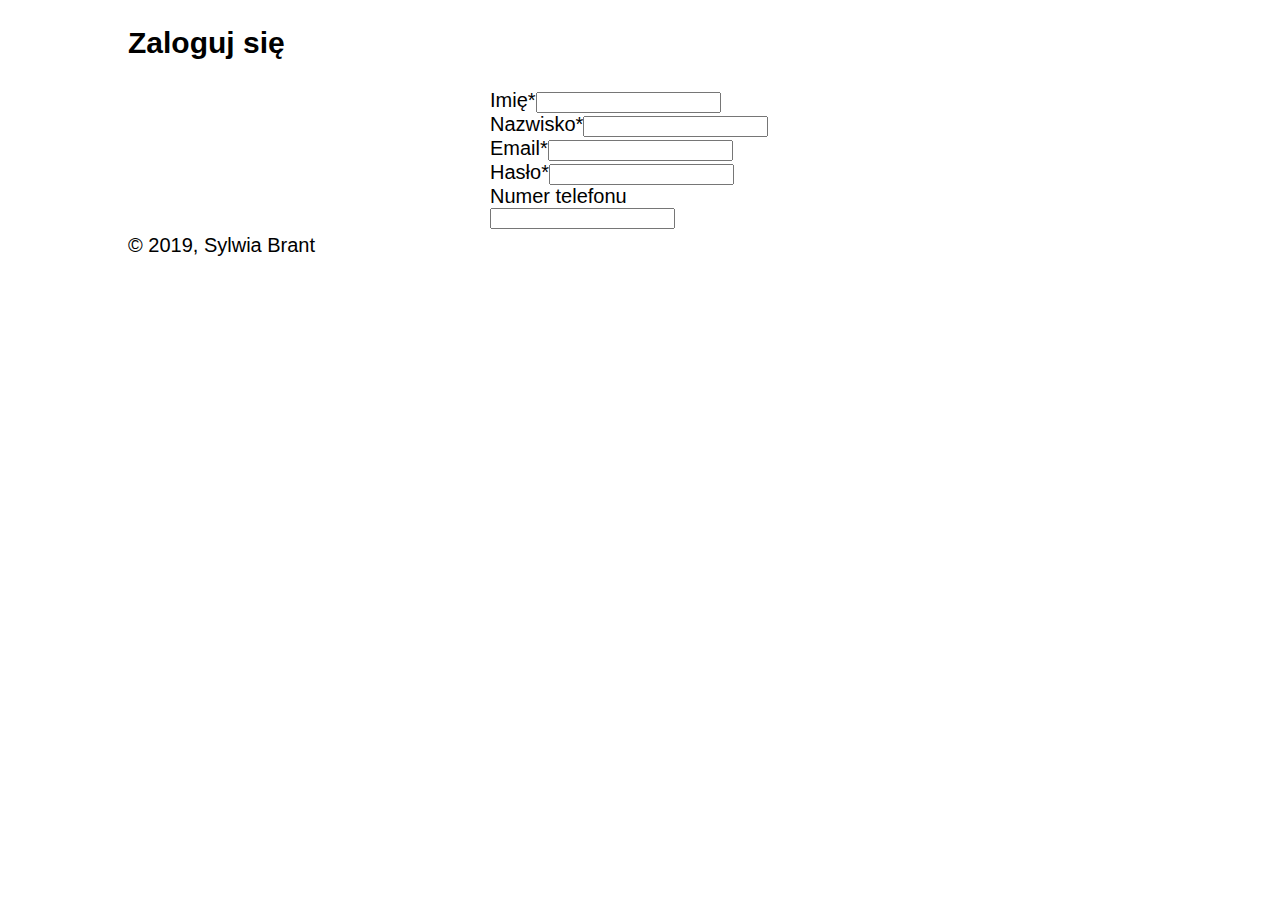
==== index.html @ a69e98d8 "Basic files created. Income input form ready with HTML." ====
<html>
    <head>
        <meta charset="UTF-8"/>
        <meta http-equiv="X-UA-Compatible" content="IE=edge,chrome=1"/>
        <title>Spełnij swoje marzenia</title>
        <meta name="description" content="Zbuduj oszczędności życia z pomocą tej aplikacji."/>
        <meta name ="keywords" content="oszczędności, oszczędzanie, bilans przychodów i wydatków"/>
        <link href="https://fonts.googleapis.com/css?family=Bebas+Neue|Roboto&display=swap&subset=latin-ext" rel="stylesheet">
        <link rel="stylesheet" href="style.css">
    </head>
    <body>
        <div class = login-form>
            <h2>Zaloguj się</h2>
            <form class="form">
                <label>Imię*<input></label>
                <label>Nazwisko*<input></label>
                <label>Email*<input></label>
                <label>Hasło*<input></label>
                <label>Numer telefonu<input></label>
            </form>
        </div>
    </body>
    <footer>&copy 2019, Sylwia Brant</footer>
    <script src="script.js"></script>
</html>
---- style.css ----
body
{
    margin: 0;
    padding: 2% 10%;
    background-color: white;
    font-family: 'Oswald', 'Roboto Condensed', sans-serif;
    font-size: 20px;
    font-stretch: expanded;
    color: black;
}

nav
{
    text-align: center;

}

.menu
{
    display: inline-block; 
    list-style-type: none;
    background-color: RGB(34,33,41);
    padding: 10px;
}

.menu a
{
    display: block;
    font-family: 'Oswald';
    font-size: 14px;
    text-decoration: none;
    color: darkgrey;


}
ul > li
{
    display: block;
    float: left;
    list-style-type: none; 
    width: 150px;
}

.form
{
    width: 300px;
    display: block;
    margin: 0 auto;
}

form
{
    width:300px;
 
}


.form, .form textarea 
{
    display: block; 
    padding: 5px 10px; 
    border-radius: 5px; 
    background-color: #RBG(236,236,236);
}

.button, form [type=submit]
{
    text-decoration: none;
    font-family: 'Bebas Neue';
    font-size: 20px;
    color: white;
    background-color: RGB(34,33,41);
    width: 120px;
    padding: 8px 20px;
    margin-right: 10px;
    border-radius: 10px;
}

.login-form
{
    
    
}
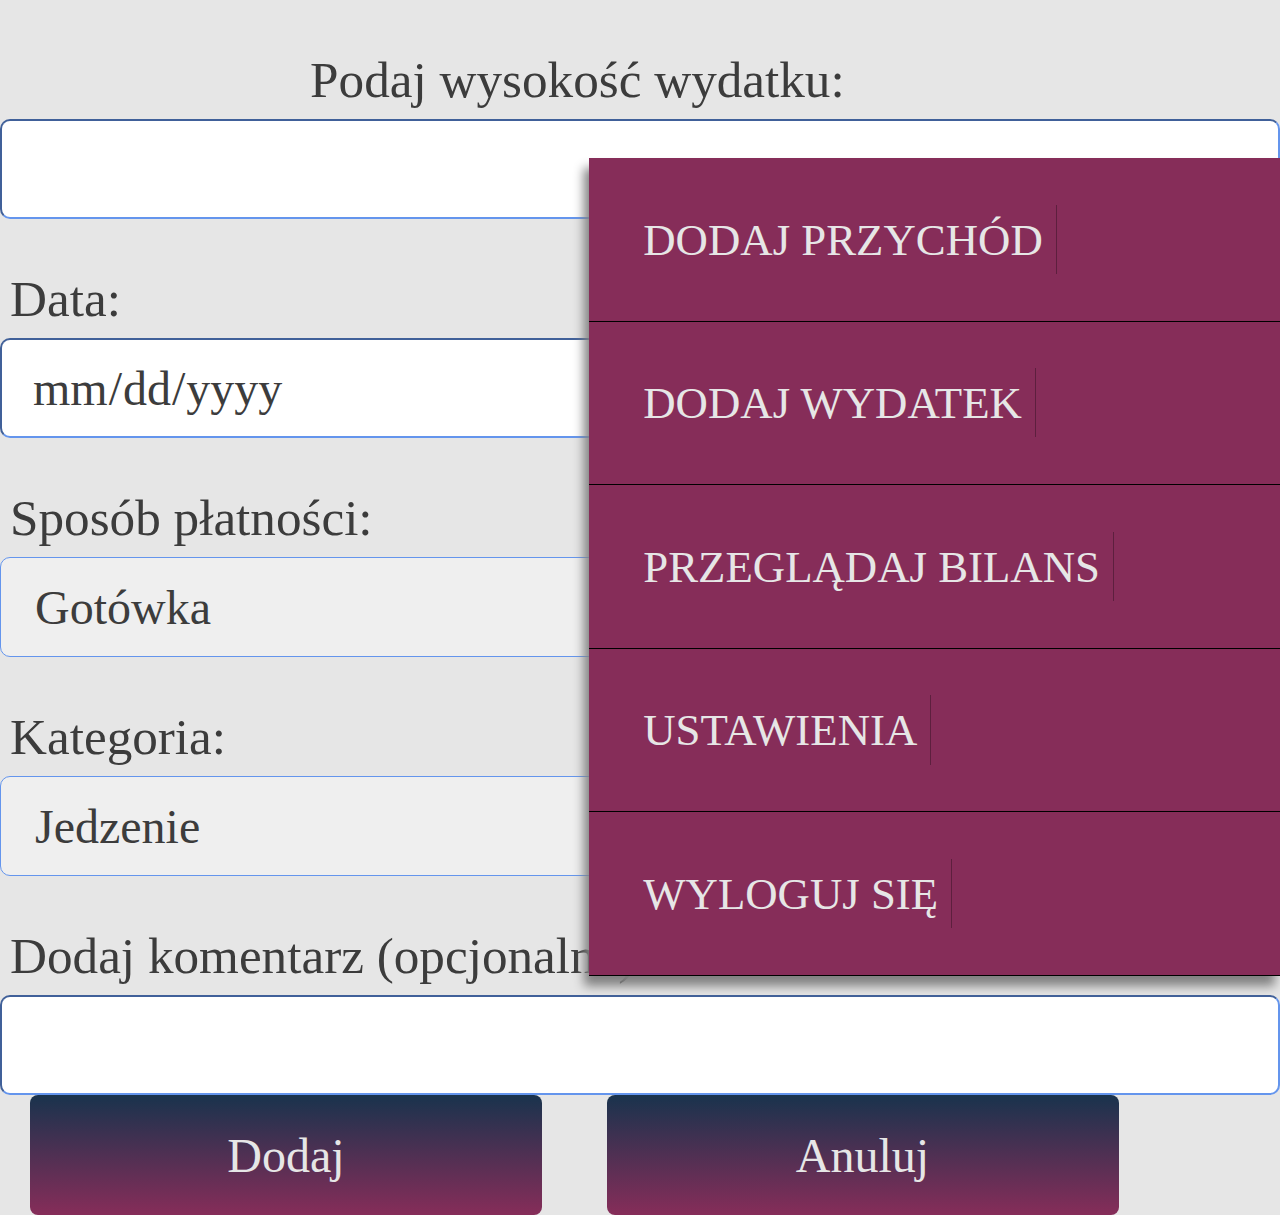
==== commit d73027b0: "Functionality and first-shot at looks in mobile ver." ====
--- a/index.html
+++ b/index.html
@@ -1,3 +1,4 @@
+<!DOCTYPE html>
 <html>
     <head>
         <meta charset="UTF-8"/>
@@ -9,17 +10,82 @@
         <link rel="stylesheet" href="style.css">
     </head>
     <body>
-        <div class = login-form>
-            <h2>Zaloguj się</h2>
-            <form class="form">
-                <label>Imię*<input></label>
-                <label>Nazwisko*<input></label>
-                <label>Email*<input></label>
-                <label>Hasło*<input></label>
-                <label>Numer telefonu<input></label>
+        <header>
+            <nav>
+                <div class="main-nav">
+                    <h1>BudgetApp</h1>
+                    <ul>
+                        <li><a href="addIncome.html"><span class="menuOption">DODAJ PRZYCHÓD</span></a></li>
+                        <li><a href="addExpense.html"><span class="menuOption">DODAJ WYDATEK</span></a></li>
+                        <li><a href="balance.html"><span class="menuOption">PRZEGLĄDAJ BILANS</span></a></li>
+                        <li><a href="settings.html"><span class="menuOption">USTAWIENIA</span></a></li>
+                        <li><a href="logout.html"><span class="menuOption">WYLOGUJ SIĘ</span></a></li>
+                    </ul>
+                </div>
+            </nav>
+        </header>
+        <main>
+            <div>
+            <form class="transaction-form">
+                <div class="form-label">
+                    <label>Podaj wysokość wydatku:</label>
+                </div>
+                <div class="form-input">
+                    <input type="number" for="income">
+                </div>
+                <div class="form-label">
+                    <label>Data:</label>
+                </div>
+                <div class="form-input">
+                    <input type="date" for="income" placeholder="2019-11-14">
+                </div>
+                <div class="form-label">
+                    <label for="pay-method">Sposób płatności:</label>
+                </div>
+                <div class="form-input">
+                    <select id="pay-method">
+                        <option>Gotówka</option>    
+                        <option>Karta debetowa</option>    
+                        <option>Karta kredytowa</option>       
+                    </select>
+                </div>
+                <div class="form-label">
+                    <label for="category">Kategoria:</label>
+                </div>
+                <div class="form-input">
+                    <select id="category">
+                        <option>Jedzenie</option>
+                        <option>Mieszkanie</option>
+                        <option>Transport</option>
+                        <option>Telekomunikacja</option>
+                        <option>Opieka zdrowotna</option>
+                        <option>Ubranie</option>
+                        <option>Higiena</option>
+                        <option>Dzieci</option>
+                        <option>Rozrywka</option>
+                        <option>Wycieczka</option>
+                        <option>Szkolenia</option>
+                        <option>Książki</option>
+                        <option>Oszczędności</option>
+                        <option>Emerytura</option>
+                        <option>Spłata długów</option>
+                        <option>Darowizna</option>
+                        <option>Inne wydatki</option>    
+                    </select>
+                </div>
+                <div class="form-label">
+                    <label>Dodaj komentarz (opcjonalne):</label>
+                </div>
+                <div class="form-input">
+                        <input type="text" for="income">
+                </div>
+                <input type="submit" value="Dodaj" class="button" onclick="getTransactionData()">
+                <button class="button" onclick="BudgetAppMain">Anuluj</button>          
             </form>
-        </div>
+            </div>
+        </main>
     </body>
-    <footer>&copy 2019, Sylwia Brant</footer>
-    <script src="script.js"></script>
+    <script>
+    
+    </script>
 </html>--- a/style.css
+++ b/style.css
@@ -1,83 +1,254 @@
+*{
+    margin: 0;
+    padding: 0;
+}
+/* ---------------------------------------------------
+                      GLOBAL STYLES
+----------------------------------------------------*/
 body
 {
     margin: 0;
-    padding: 2% 10%;
-    background-color: white;
-    font-family: 'Oswald', 'Roboto Condensed', sans-serif;
-    font-size: 20px;
-    font-stretch: expanded;
-    color: black;
-}
-
-nav
+    padding: 0;
+    width: 100%;
+    height: 100vh;
+    background-color: silver;
+    font-family: 'Roboto Condensed', 'Oswald', Verdana;
+    font-size: 18px;
+    background-color: RGB(230,230,230);
+    color: #3c3c3c; 
+
+}
+
+.container
+{
+    width: 100%;
+    height: 100vh;
+}
+    
+/*------------------------------------------------------
+                    MAIN NAVIGATION STYLES
+-------------------------------------------------------*/
+
+.nav-wrapper 
+{
+    background-image: linear-gradient(to bottom, #19334d, #862d59);
+    position: relative;
+    display: inline-block;
+    top: 0;
+    height: 160px;
+    width: 100%;
+    border-bottom:; 
+}
+
+h1
+{
+    padding: 3% 5% 4% 7%;
+    color: darkgray;
+    float: left; 
+    color: RGB(230,230,230);
+    font-family: 'Oswald';
+    font-size: 4rem;
+}
+
+h2
 {
     text-align: center;
-
-}
-
-.menu
-{
-    display: inline-block; 
-    list-style-type: none;
-    background-color: RGB(34,33,41);
+    font-size: 4rem;
+}
+
+nav ul
+{
+    top: 158px;
+    display: inline-block;
+    width: 54%;
+    position: absolute;
+    list-style: none;  
+    background-color: #862d59; 
+    right: 0;
+    z-index: 10;
+    box-shadow: -5px 10px 10px grey;
+}
+
+nav ul li
+{
+    box-sizing: border-box;
+    width: 100%;
+    padding: 8% 0 8% 6%;
+    border-bottom: solid 1px rgba(0,0,0);
+}
+
+
+ul li a {
+    text-decoration: none;
+    font-size: 2.8rem;
+    padding: 0.6rem 2%;
+    color: RGB(230,230,230);
+}
+
+ul li:hover{
+   background-color: #73264d; 
+}
+
+ul li:active{
+    background-color: #73264d;
+}
+
+#menu-dropdown-btn {
+    position: fixed;
+    right: 60px;
+    top: 40px;
+    width: 80px;
+    height: 80px;
+    float: right;
+    font-size: 4rem;
+    color: RGB(230,230,230);
+    background-color: transparent;
+    border: none;
+    text-decoration: none;
+    -webkit-appearance: none;
+    -moz-appearance: none;
+}
+
+nav ul.closed {
+    display: none;
+}
+
+@media screen and (min-width: 800px)
+{
+    .nav-wrapper {
+        height: 100%;
+    }
+    
+    h1 {
+        padding: 0 5% 0.5% 7%;
+        font-size: 2rem;
+    }
+    
+    nav ul.closed {
+        display: inline-block;
+    }
+    
+    #menu-dropdown-btn {
+        display: none;
+    }
+    
+    
+    ul li
+    {
+        float: left;
+        width: 10%;
+    }
+
+    ul li a{
+        border: none;
+        border-right: solid 1px rgba(0,0,0, 0.3);
+    } 
+    
+    ul li a {
+    font-size: 2.8rem;
+    padding: 0.6rem 2%;
+    }
+}
+
+/* ---------------------------------------------------
+                GLOBAL FORM STYLES
+----------------------------------------------------*/
+
+.form-wrapper
+{
+    margin: 0 auto;
+}
+
+.input-form
+{
+    clear: both;
+    margin: 0 auto;
+    padding: 50px 15%; 
+}
+
+.form-label
+{
+    margin: 40px 0 0 0;
     padding: 10px;
-}
-
-.menu a
-{
-    display: block;
-    font-family: 'Oswald';
+    font-size: 3.2rem;
+    font-family: 'Roboto Condensed';
+
+}
+
+.form-input input, .form-input select, .form-input textarea
+{
+    width: 100%;
+    height: 100px;
+    box-sizing: border-box;
+    padding: 10px 30px;
+    font-family: 'Roboto Condensed';
+    font-size: 3rem;
+    color: #3c3c3c;
+    border-color: cornflowerblue;
+    border-radius: 10px; 
+}
+
+select option
+{
     font-size: 14px;
-    text-decoration: none;
-    color: darkgrey;
-
-
-}
-ul > li
-{
-    display: block;
-    float: left;
-    list-style-type: none; 
-    width: 150px;
-}
-
-.form
-{
-    width: 300px;
-    display: block;
-    margin: 0 auto;
-}
-
-form
-{
-    width:300px;
- 
-}
-
-
-.form, .form textarea 
-{
-    display: block; 
+    max-width: 20px;
+}
+.form-input textarea 
+{
+    height: 300px;
     padding: 5px 10px; 
     border-radius: 5px; 
     background-color: #RBG(236,236,236);
 }
 
+.form input:focus, .form textarea:focus
+{
+    outline: none;
+    border: 5px solid darkgrey;
+}
+
+/* ---------------------------------------------------
+                GLOBAL BUTTONS STYLES
+----------------------------------------------------*/
 .button, form [type=submit]
 {
+    margin: 0 30px 0 30px;
     text-decoration: none;
-    font-family: 'Bebas Neue';
-    font-size: 20px;
-    color: white;
-    background-color: RGB(34,33,41);
-    width: 120px;
-    padding: 8px 20px;
-    margin-right: 10px;
-    border-radius: 10px;
-}
-
-.login-form
-{
-    
-    
-}+    font-family: 'Roboto Condensed';
+    font-size: 3rem;
+    color: RGB(230,230,230);
+    width: 40%;
+    height: 2.5em;
+    padding: 5px 20px;
+    border: none;
+    border-radius: 8px;
+    background-image: linear-gradient(to bottom, #19334d, #862d59);
+    transition: background-image 1s ease; 
+    
+}
+
+form.input-form .buttons-wrapper .button:hover, form.input-form form [type=submit]:hover
+{  
+    background-image: linear-gradient(to bottom, #19334d, #862d59);
+    cursor: pointer;
+}
+
+.buttons-wrapper
+{
+    padding: 40px 0 0 0;
+    text-align: center;
+}
+
+/* ---------------------------------------------------
+                GLOBAL FOOTER STYLES
+----------------------------------------------------*/
+
+footer
+{
+    padding: 10px 0;
+    font-family: 'Roboto Condensed';
+    font-size: 2rem;
+    text-align: center;
+    text-transform: uppercase;
+}
+
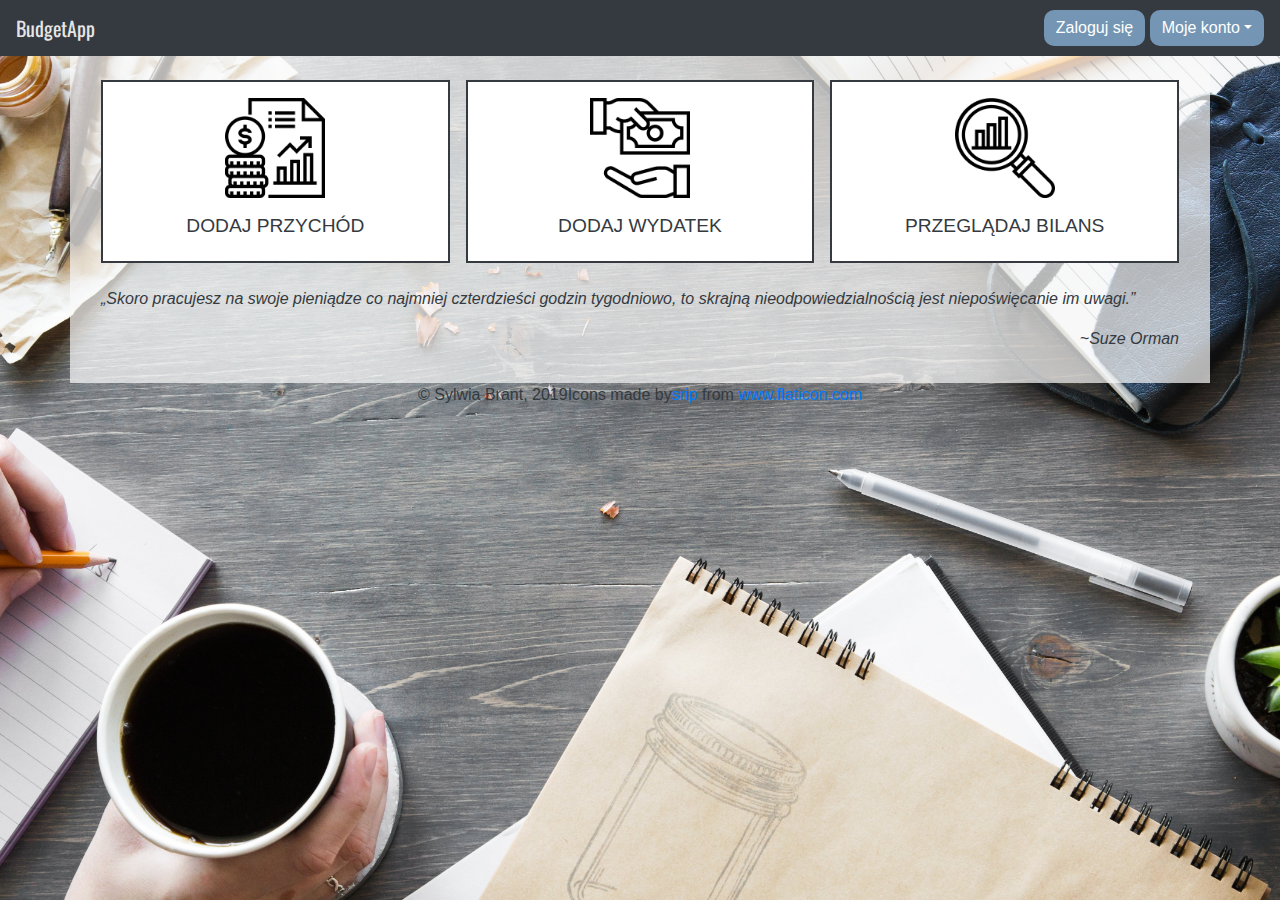
==== commit e63f8148: "Added bootstrap to files. Featured modals for login, register and adding transactions instead html f" ====
--- a/index.html
+++ b/index.html
@@ -1,91 +1,252 @@
 <!DOCTYPE html>
-<html>
+<html lang="pl">
     <head>
+        <meta http-equiv="X-UA-Compatible" content="IE=edge"/>
         <meta charset="UTF-8"/>
-        <meta http-equiv="X-UA-Compatible" content="IE=edge,chrome=1"/>
         <title>Spełnij swoje marzenia</title>
         <meta name="description" content="Zbuduj oszczędności życia z pomocą tej aplikacji."/>
         <meta name ="keywords" content="oszczędności, oszczędzanie, bilans przychodów i wydatków"/>
-        <link href="https://fonts.googleapis.com/css?family=Bebas+Neue|Roboto&display=swap&subset=latin-ext" rel="stylesheet">
-        <link rel="stylesheet" href="style.css">
+        <meta name="viewport" content="width=device-width,initial-scale=1">
+        <link href="https://fonts.googleapis.com/css?family=Oswald:500|Roboto+Condensed&display=swap&subset=latin-ext" rel="stylesheet">
+        <link rel="stylesheet" href="fontello/css/menu.css">
+        <!-- Bootstrap CSS -->
+	   <link rel="stylesheet" href="https://stackpath.bootstrapcdn.com/bootstrap/4.3.1/css/bootstrap.min.css">
+        <link rel="stylesheet" href="style1.css">
     </head>
     <body>
-        <header>
-            <nav>
-                <div class="main-nav">
-                    <h1>BudgetApp</h1>
-                    <ul>
-                        <li><a href="addIncome.html"><span class="menuOption">DODAJ PRZYCHÓD</span></a></li>
-                        <li><a href="addExpense.html"><span class="menuOption">DODAJ WYDATEK</span></a></li>
-                        <li><a href="balance.html"><span class="menuOption">PRZEGLĄDAJ BILANS</span></a></li>
-                        <li><a href="settings.html"><span class="menuOption">USTAWIENIA</span></a></li>
-                        <li><a href="logout.html"><span class="menuOption">WYLOGUJ SIĘ</span></a></li>
-                    </ul>
-                </div>
-            </nav>
+        <header>  
+            <div class="container-fluid">
+                <nav class="navbar bg-dark navbar-dark fixed-top">
+                    <a class="navbar-brand logo" alt="Logo">BudgetApp</a>
+                    <div>
+                        <button class="btn btn-secondary btnSpecified" type="button" onclick="showModal('#loginModal')">Zaloguj się</button>
+                        <div class="btn-group">
+                          <button type="button" class="btn btn-secondary dropdown-toggle btnSpecified" data-toggle="dropdown" aria-haspopup="true" aria-expanded="false">Moje konto</button>
+                            <div class="dropdown-menu dropdown-menu-right">
+                                <button class="dropdown-item" type="button"><i class="icon-cog"></i>Ustawienia</button>
+                                <button class="dropdown-item" type="button"><i class="icon-export"></i>Wyloguj się</button>
+                            </div>
+                        </div>
+                    </div>    
+                </nav>
+            </div>
         </header>
-        <main>
-            <div>
-            <form class="transaction-form">
-                <div class="form-label">
-                    <label>Podaj wysokość wydatku:</label>
-                </div>
-                <div class="form-input">
-                    <input type="number" for="income">
-                </div>
-                <div class="form-label">
-                    <label>Data:</label>
-                </div>
-                <div class="form-input">
-                    <input type="date" for="income" placeholder="2019-11-14">
-                </div>
-                <div class="form-label">
-                    <label for="pay-method">Sposób płatności:</label>
-                </div>
-                <div class="form-input">
-                    <select id="pay-method">
-                        <option>Gotówka</option>    
-                        <option>Karta debetowa</option>    
-                        <option>Karta kredytowa</option>       
-                    </select>
-                </div>
-                <div class="form-label">
-                    <label for="category">Kategoria:</label>
-                </div>
-                <div class="form-input">
-                    <select id="category">
-                        <option>Jedzenie</option>
-                        <option>Mieszkanie</option>
-                        <option>Transport</option>
-                        <option>Telekomunikacja</option>
-                        <option>Opieka zdrowotna</option>
-                        <option>Ubranie</option>
-                        <option>Higiena</option>
-                        <option>Dzieci</option>
-                        <option>Rozrywka</option>
-                        <option>Wycieczka</option>
-                        <option>Szkolenia</option>
-                        <option>Książki</option>
-                        <option>Oszczędności</option>
-                        <option>Emerytura</option>
-                        <option>Spłata długów</option>
-                        <option>Darowizna</option>
-                        <option>Inne wydatki</option>    
-                    </select>
-                </div>
-                <div class="form-label">
-                    <label>Dodaj komentarz (opcjonalne):</label>
-                </div>
-                <div class="form-input">
-                        <input type="text" for="income">
-                </div>
-                <input type="submit" value="Dodaj" class="button" onclick="getTransactionData()">
-                <button class="button" onclick="BudgetAppMain">Anuluj</button>          
-            </form>
-            </div>
-        </main>
+            <div class="container mainPage">
+                <!-- Cards -->
+                <div class="d-flex flex-row justify-content-around text-center mx-2 flex-wrap">
+                    <div class="col transactionsBtn p-3 m-2" onclick="showModal('#incomeModal')">
+                        <img src="img/profits.png" class="d-block mx-auto mb-3 icon">
+                        <h2>DODAJ PRZYCHÓD</h2>
+                    </div>
+                    <div class="col transactionsBtn p-3 m-2"
+                    onclick="showModal('#expenseModal')">
+                        <img src="img/pay.png" class="d-block mx-auto mb-3 icon">
+                        <h2>DODAJ WYDATEK</h2>
+                    </div>
+                    <div class="col transactionsBtn p-3 m-2">
+                        <img src="img/analysis.png" class="d-block mx-auto mb-3 icon">
+                        <h2>PRZEGLĄDAJ BILANS</h2>
+                    </div>
+                </div>
+                <div class="quote">
+                    <p>„Skoro pracujesz na swoje pieniądze co najmniej czterdzieści godzin tygodniowo, to skrajną nieodpowiedzialnością jest niepoświęcanie im uwagi.”</p><p class="quoteAuthor">~Suze Orman</p>
+                </div>
+            </div>   
+            <footer>
+                <div class="row justify-content-center">
+                    <p>&copy; Sylwia Brant, 2019</p>
+                    <div>Icons made by<a href="https://www.flaticon.com/authors/srip" title="srip">srip</a> from <a href="https://www.flaticon.com/" title="Flaticon">www.flaticon.com</a>
+                    </div>
+                </div>
+            </footer>
+
+    <!-- Log In Modal -->
+    <div class="modal" id="loginModal">
+        <div class="modal-dialog">
+            <div class="modal-content">
+              <!-- Modal Header -->
+              <div class="modal-header d-flex flex-row justify-content-around align-items-center ml-2">
+                <h4 class="modal-title">Zaloguj się</h4>
+                <div>
+                    <p>Nie masz konta?</p>
+                    <button class="btn btn-secondary btnSpecified" data-dismiss="modal" onclick="showModal('#registerModal')">Zarejestruj się</button>
+                </div>
+                <button type="button" class="close ml-1" data-dismiss="modal">&times;</button>
+              </div>
+                <!-- Modal body -->
+                <div class="modal-body mx-2">
+               <form class="needs-validation">
+                    <div class="form-group">
+                        <div class="py-4">
+                            <input class="form-control inputSlot" id="userEmail" type="email" placeholder="Wpisz email">
+                            <div class="invalid-feedback">To pole musi być wypełnione.</div>
+                        </div>
+                        </div>
+                        <div class="pb-4">
+                            <input class="form-control inputSlot" id="password" type="password" placeholder="Wpisz hasło">
+                            <div class="invalid-feedback">To pole musi być wypełnione.</div>
+                        </div>  
+                </form>
+            </div>
+            <!-- Modal footer -->
+            <div class="modal-footer justify-content-center py-4">
+                    <button class="btn btn-secondary btnSpecified" type="submit" value="Zaloguj się" onclick="getRegisterData()">Zaloguj</button>
+                </div>
+            </div>
+        </div>
+    </div>     
+    <!-- Register Modal -->
+    <div class="modal" id="registerModal">
+        <div class="modal-dialog">
+            <div class="modal-content">
+                <!-- Modal Header -->
+                <div class="modal-header d-flex flex-row justify-content-around align-items-center ml-2">
+                <h4 class="modal-title">Zarejestruj się</h4>
+                <button type="button" class="close ml-1" data-dismiss="modal">&times;</button>
+                </div>
+                <!-- Modal body -->
+                <div class="modal-body mx-2">
+                    <form class="needs-validation">
+                        <div class="form-group">
+                            <label>Podaj imię:</label>
+                            <input class="form-control inputSlot" type="text" id="firstname">
+                            <div class="invalid-feedback">To pole musi być wypełnione.</div>
+                        </div>
+                        <div class="form-group">
+                            <label>Podaj nazwisko:</label>
+                            <input class="form-control inputSlot" id= "lastname" type="text">
+                            <div class="invalid-feedback">To pole musi być wypełnione.</div>
+                        </div>
+                        <div class="form-group">
+                            <label>Podaj email:</label>
+                            <input class="form-control inputSlot" id="userEmail" type="email">
+                            <div class="invalid-feedback">To pole musi być wypełnione.</div>
+                        </div>
+                        <div class="form-group">
+                            <label>Podaj hasło:</label>
+                            <input class="form-control inputSlot" id="password" type="password">
+                            <div class="invalid-feedback">To pole musi być wypełnione.</div>
+                        </div>
+                    </form>
+                </div>
+                <!-- Modal footer -->
+                <div class="modal-footer justify-content-center py-4">
+                    <button class="btn btn-secondary btnSpecified" type="submit" value="Zaloguj się" onclick="getRegisterData()">Zaloguj</button>
+                </div>
+            </div>
+        </div>
+    </div>     
+        <!-- Add Income Modal -->
+        <div class="modal" id="incomeModal">
+            <div class="modal-dialog">
+                <div class="modal-content">
+                  <!-- Modal Header -->
+                  <div class="modal-header ml-2">
+                    <h4 class="modal-title">Dodaj przychód</h4>
+                    <button type="button" class="close" data-dismiss="modal">&times;</button>
+                  </div>
+                    <!-- Modal body -->
+                    <div class="modal-body mx-2">
+                    <form>
+                        <div class="form-group">
+                            <label>Podaj wysokość przychodu:</label>
+                            <input class="form-control" type="number" id="moneyAmount">
+                        </div>
+                        <div class="form-group">
+                            <label>Podaj datę uzyskania przychodu:</label>
+                            <input class="form-control" id= "transactionDate" type="date" value="todaysDate">
+                        </div>
+                        <div class="form-group">
+                            <label for="transactionCategory">Wybierz z listy rodzaj przychodu:</label>
+                            <select class="form-control" id="transactionCategory">
+                                <option>Wynagrodzenie</option>    
+                                <option>Odsetki bankowe</option>    
+                                <option>Sprzedaż</option>    
+                                <option>Inne</option>    
+                            </select>
+                        </div>
+                        <div class="form-group">
+                            <label>Dodaj komentarz (opcjonalnie):</label>
+                            <textarea class="form-control" rows="4" id="comment"></textarea>
+                        </div>
+                    </form>
+                    </div>
+                    <!-- Modal footer -->
+                    <div class="modal-footer justify-content-center py-4">
+                        <button type="submit" class="btn btn-secondary btnSpecified mr-3" onclick="getTransactionData()">Dodaj</button>
+                        <button type="button" class="btn btn-secondary btnSpecified ml-3" data-dismiss="modal">Anuluj</button>
+                    </div>
+                </div>
+            </div>
+        </div> 
+    <!-- Add Expense Modal --> 
+        <div class="modal" id="expenseModal">    
+            <div class="modal-dialog">
+                <div class="modal-content">
+                  <!-- Modal Header -->
+                  <div class="modal-header ml-2">
+                    <h4 class="modal-title">Dodaj wydatek</h4>
+                    <button type="button" class="close" data-dismiss="modal">&times;</button>
+                  </div>
+                  <!-- Modal body -->
+                    <div class="modal-body mx-2">
+                        <form>
+                            <div class="form-group">
+                                <label>Podaj wysokość wydatku:</label>
+                                <input class="form-control" type="number">
+                            </div>
+                            <div class="form-group">
+                                <label>Podaj datę uzyskania przychodu:</label>
+                                <input class="form-control" id= "transactionDate" type="date" value="todaysDate">
+                            </div>
+                            <div class="form-group">
+                                <label for="pay-method">Wybierz sposób płatności:</label>
+                                <select class="form-control" id="pay-method">
+                                    <option>Gotówka</option>    
+                                    <option>Karta debetowa</option>    
+                                    <option>Karta kredytowa</option>       
+                                </select>
+                            </div>
+                            <div class="form-group">
+                                <label for="category">Kategoria:</label>
+                                <select class="form-control" id="category">
+                                    <option>Jedzenie</option>
+                                    <option>Mieszkanie</option>
+                                    <option>Transport</option>
+                                    <option>Telekomunikacja</option>
+                                    <option>Opieka zdrowotna</option>
+                                    <option>Ubranie</option>
+                                    <option>Higiena</option>
+                                    <option>Dzieci</option>
+                                    <option>Rozrywka</option>
+                                    <option>Wycieczka</option>
+                                    <option>Szkolenia</option>
+                                    <option>Książki</option>
+                                    <option>Oszczędności</option>
+                                    <option>Emerytura</option>
+                                    <option>Spłata długów</option>
+                                    <option>Darowizna</option>
+                                    <option>Inne wydatki</option>    
+                                </select>
+                         </div>
+                         <div class="form-group">
+                            <label>Dodaj komentarz (opcjonalnie):</label>
+                            <textarea class="form-control" rows="3" id="comment"></textarea>
+                          </div>
+                      </form>
+                  </div>
+                  <!-- Modal footer -->
+                  <div class="modal-footer justify-content-around px-4">
+                      <button type="submit" class="btn btn-secondary btnSpecified" onclick="getTransactionData()">Dodaj</button>
+                      <button type="button" class="btn btn-secondary btnSpecified" data-dismiss="modal">Anuluj</button>
+                  </div>
+                </div>
+              </div>
+            </div>    
+        <!-- Bootstrap JS -->
+	<script src="https://code.jquery.com/jquery-3.3.1.slim.min.js"></script>
+	<script src="https://cdnjs.cloudflare.com/ajax/libs/popper.js/1.14.7/umd/popper.min.js"></script>
+	<script src="https://stackpath.bootstrapcdn.com/bootstrap/4.3.1/js/bootstrap.min.js"></script>
+    <script src="script.js"></script>
     </body>
-    <script>
-    
-    </script>
 </html>--- a/fontello/css/menu.css
+++ b/fontello/css/menu.css
@@ -0,0 +1,64 @@
+@font-face {
+  font-family: 'menu';
+  src: url('../font/menu.eot?75542326');
+  src: url('../font/menu.eot?75542326#iefix') format('embedded-opentype'),
+       url('../font/menu.woff2?75542326') format('woff2'),
+       url('../font/menu.woff?75542326') format('woff'),
+       url('../font/menu.ttf?75542326') format('truetype'),
+       url('../font/menu.svg?75542326#menu') format('svg');
+  font-weight: normal;
+  font-style: normal;
+}
+/* Chrome hack: SVG is rendered more smooth in Windozze. 100% magic, uncomment if you need it. */
+/* Note, that will break hinting! In other OS-es font will be not as sharp as it could be */
+/*
+@media screen and (-webkit-min-device-pixel-ratio:0) {
+  @font-face {
+    font-family: 'menu';
+    src: url('../font/menu.svg?75542326#menu') format('svg');
+  }
+}
+*/
+ 
+ [class^="icon-"]:before, [class*=" icon-"]:before {
+  font-family: "menu";
+  font-style: normal;
+  font-weight: normal;
+  speak: none;
+ 
+  display: inline-block;
+  text-decoration: inherit;
+  width: 1em;
+  margin-right: .2em;
+  text-align: center;
+  /* opacity: .8; */
+ 
+  /* For safety - reset parent styles, that can break glyph codes*/
+  font-variant: normal;
+  text-transform: none;
+ 
+  /* fix buttons height, for twitter bootstrap */
+  line-height: 1em;
+ 
+  /* Animation center compensation - margins should be symmetric */
+  /* remove if not needed */
+  margin-left: .2em;
+ 
+  /* you can be more comfortable with increased icons size */
+  /* font-size: 120%; */
+ 
+  /* Font smoothing. That was taken from TWBS */
+  -webkit-font-smoothing: antialiased;
+  -moz-osx-font-smoothing: grayscale;
+ 
+  /* Uncomment for 3D effect */
+  /* text-shadow: 1px 1px 1px rgba(127, 127, 127, 0.3); */
+}
+ 
+.icon-cog:before { content: '\e800'; } /* '' */
+.icon-torso:before { content: '\e801'; } /* '' */
+.icon-signal:before { content: '\e802'; } /* '' */
+.icon-plus-circle:before { content: '\e803'; } /* '' */
+.icon-minus-circle:before { content: '\e804'; } /* '' */
+.icon-export:before { content: '\e805'; } /* '' */
+.icon-menu:before { content: '\f008'; } /* '' */--- a/style1.css
+++ b/style1.css
@@ -0,0 +1,83 @@
+.footerArea{
+    color: rgb(230,230,230);
+}
+
+body{
+    color: rgb(52, 58, 64);
+    background-image: url("img/writing-sationary.jpg");
+    background-size: cover;
+    background-position: center;
+    background-attachment: fixed;
+}
+
+.container.mainPage{
+    background-color: rgb(250,250,250,0.7);
+    padding-top: 4.5em;
+}
+
+a.navbar-brand.logo{
+    font-family: 'Oswald';
+    color: rgb(230,230,230);
+}
+
+a.navbar-brand.logo:hover{
+    font-family: 'Oswald';
+    color: rgb(230,230,230,0.5);
+}
+
+.btn:focus,.btn:active:focus,.btn.active:focus{
+    outline: none;
+    box-shadow: none;
+}
+
+.btn-secondary.active:focus, .btn-secondary:active:focus, .show>.btn-secondary.dropdown-toggle:focus {
+    box-shadow: none;
+}
+
+.btnSpecified{
+    background-color: rgb(116, 150, 180);
+    border: none;
+    border-radius: 10px;
+    min-width: 100px;
+}
+
+.btnSpecified:hover{
+    color: RGB(230,230,230,.8);
+}
+
+img.icon{
+    height:100px;
+}
+
+.navbar-btn:hover{
+    color: rgba(255,255,255,.8);
+}
+
+.transactionsBtn{
+    border: 2px solid #343a40;
+    background-color: white;
+    cursor: pointer;
+}
+
+.transactionsBtn:hover{
+    background-color: rgb(172, 193, 211);
+}
+
+h2{
+    font-size: 1.2em;
+}
+
+.quote{
+    padding: 1em;
+    text-align: justify;
+    font-style: italic;
+}
+
+.quoteAuthor{
+    text-align: end;
+}
+
+.inputSlot{
+    margin: 0 auto;
+    width: 80%;
+}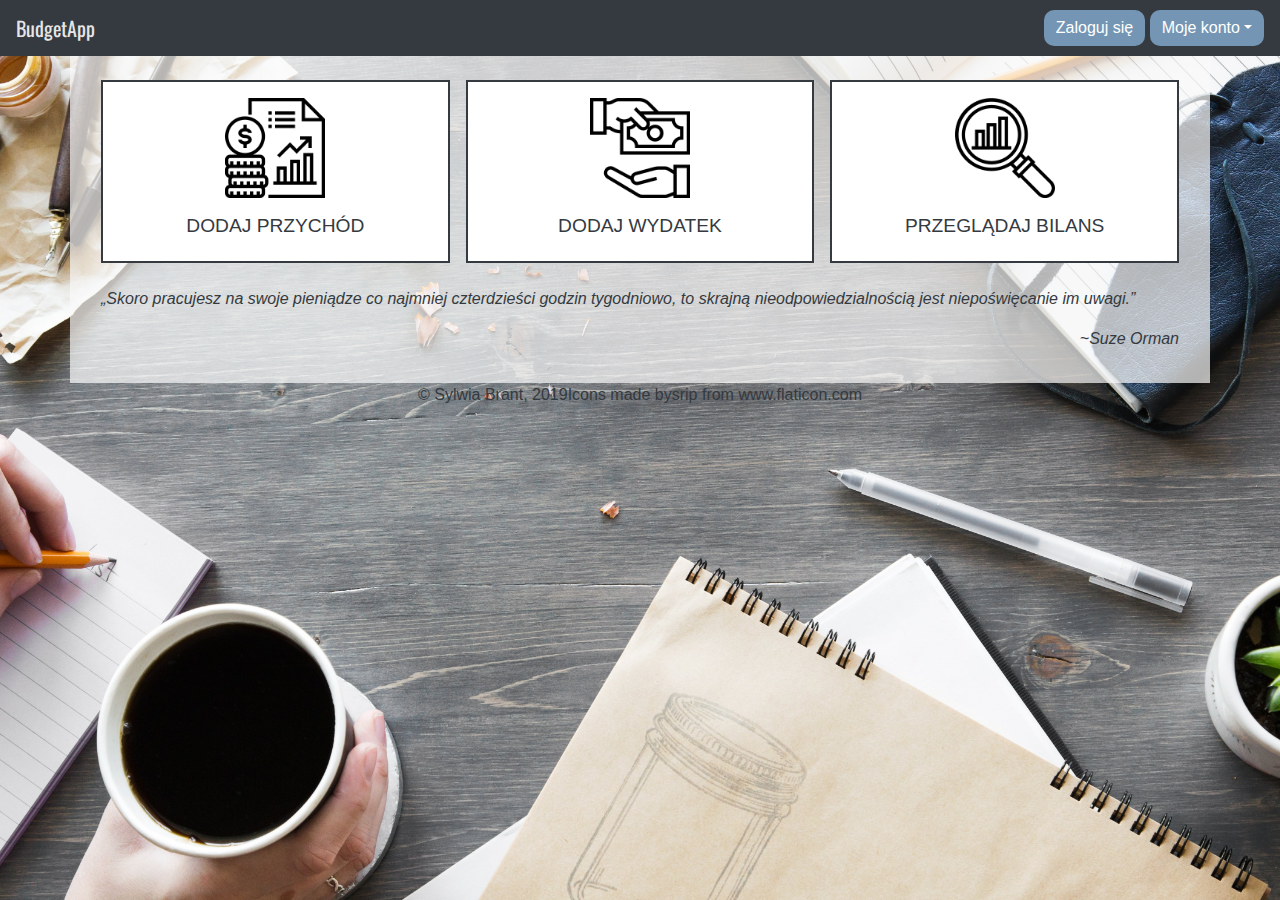
==== commit c403e8c6: "Added tables to the balance page." ====
--- a/index.html
+++ b/index.html
@@ -17,7 +17,7 @@
         <header>  
             <div class="container-fluid">
                 <nav class="navbar bg-dark navbar-dark fixed-top">
-                    <a class="navbar-brand logo" alt="Logo">BudgetApp</a>
+                    <a class="navbar-brand logo" href="index.html">BudgetApp</a>
                     <div>
                         <button class="btn btn-secondary btnSpecified" type="button" onclick="showModal('#loginModal')">Zaloguj się</button>
                         <div class="btn-group">
@@ -35,17 +35,18 @@
                 <!-- Cards -->
                 <div class="d-flex flex-row justify-content-around text-center mx-2 flex-wrap">
                     <div class="col transactionsBtn p-3 m-2" onclick="showModal('#incomeModal')">
-                        <img src="img/profits.png" class="d-block mx-auto mb-3 icon">
+                        <img src="img/profits.png" class="d-block mx-auto mb-3 icon" alt="profits icon">
                         <h2>DODAJ PRZYCHÓD</h2>
                     </div>
                     <div class="col transactionsBtn p-3 m-2"
                     onclick="showModal('#expenseModal')">
-                        <img src="img/pay.png" class="d-block mx-auto mb-3 icon">
+                        <img src="img/pay.png" class="d-block mx-auto mb-3 icon" alt="two hands paying">
                         <h2>DODAJ WYDATEK</h2>
                     </div>
                     <div class="col transactionsBtn p-3 m-2">
-                        <img src="img/analysis.png" class="d-block mx-auto mb-3 icon">
-                        <h2>PRZEGLĄDAJ BILANS</h2>
+                        <a href="balance.html">
+                        <img src="img/analysis.png" class="d-block mx-auto mb-3 icon" alt="magnifying glass on charts">
+                        <h2>PRZEGLĄDAJ BILANS</h2></a>
                     </div>
                 </div>
                 <div class="quote">
@@ -78,14 +79,14 @@
                <form class="needs-validation">
                     <div class="form-group">
                         <div class="py-4">
-                            <input class="form-control inputSlot" id="userEmail" type="email" placeholder="Wpisz email">
-                            <div class="invalid-feedback">To pole musi być wypełnione.</div>
-                        </div>
-                        </div>
-                        <div class="pb-4">
-                            <input class="form-control inputSlot" id="password" type="password" placeholder="Wpisz hasło">
-                            <div class="invalid-feedback">To pole musi być wypełnione.</div>
-                        </div>  
+                            <input class="form-control inputSlot" id="userInputEmail" type="email" placeholder="Wpisz email">
+                            <div class="invalid-feedback">To pole musi być wypełnione.</div>
+                        </div>
+                    </div>
+                    <div class="pb-4">
+                        <input class="form-control inputSlot" id="userInputPassword" type="password" placeholder="Wpisz hasło">
+                        <div class="invalid-feedback">To pole musi być wypełnione.</div>
+                    </div>  
                 </form>
             </div>
             <!-- Modal footer -->
@@ -150,15 +151,15 @@
                     <form>
                         <div class="form-group">
                             <label>Podaj wysokość przychodu:</label>
-                            <input class="form-control" type="number" id="moneyAmount">
+                            <input class="form-control" type="number" id="incomeAmount">
                         </div>
                         <div class="form-group">
                             <label>Podaj datę uzyskania przychodu:</label>
-                            <input class="form-control" id= "transactionDate" type="date" value="todaysDate">
+                            <input class="form-control" id= "incomeDate" type="date" value="todaysDate">
                         </div>
                         <div class="form-group">
                             <label for="transactionCategory">Wybierz z listy rodzaj przychodu:</label>
-                            <select class="form-control" id="transactionCategory">
+                            <select class="form-control" id="incomeCategory">
                                 <option>Wynagrodzenie</option>    
                                 <option>Odsetki bankowe</option>    
                                 <option>Sprzedaż</option>    
@@ -167,13 +168,13 @@
                         </div>
                         <div class="form-group">
                             <label>Dodaj komentarz (opcjonalnie):</label>
-                            <textarea class="form-control" rows="4" id="comment"></textarea>
+                            <textarea class="form-control" rows="4" id="incomeComment"></textarea>
                         </div>
                     </form>
                     </div>
                     <!-- Modal footer -->
                     <div class="modal-footer justify-content-center py-4">
-                        <button type="submit" class="btn btn-secondary btnSpecified mr-3" onclick="getTransactionData()">Dodaj</button>
+                        <button type="submit" class="btn btn-secondary btnSpecified mr-3" onclick="getIncomeData()">Dodaj</button>
                         <button type="button" class="btn btn-secondary btnSpecified ml-3" data-dismiss="modal">Anuluj</button>
                     </div>
                 </div>
@@ -193,11 +194,11 @@
                         <form>
                             <div class="form-group">
                                 <label>Podaj wysokość wydatku:</label>
-                                <input class="form-control" type="number">
+                                <input class="form-control" id="expenseAMount" type="number">
                             </div>
                             <div class="form-group">
                                 <label>Podaj datę uzyskania przychodu:</label>
-                                <input class="form-control" id= "transactionDate" type="date" value="todaysDate">
+                                <input class="form-control" id= "expenseDate" type="date">
                             </div>
                             <div class="form-group">
                                 <label for="pay-method">Wybierz sposób płatności:</label>
@@ -209,7 +210,7 @@
                             </div>
                             <div class="form-group">
                                 <label for="category">Kategoria:</label>
-                                <select class="form-control" id="category">
+                                <select class="form-control" id="expenseCategory">
                                     <option>Jedzenie</option>
                                     <option>Mieszkanie</option>
                                     <option>Transport</option>
@@ -231,7 +232,7 @@
                          </div>
                          <div class="form-group">
                             <label>Dodaj komentarz (opcjonalnie):</label>
-                            <textarea class="form-control" rows="3" id="comment"></textarea>
+                            <textarea class="form-control" rows="3" id="expenseComment"></textarea>
                           </div>
                       </form>
                   </div>
--- a/style1.css
+++ b/style1.css
@@ -41,12 +41,18 @@
     min-width: 100px;
 }
 
-.btnSpecified:hover{
-    color: RGB(230,230,230,.8);
+img.icon{
+    height:100px;
 }
 
-img.icon{
-    height:100px;
+a{
+    text-decoration: none;
+    color: inherit;
+}
+
+a:hover{
+    text-decoration: none;
+    color: inherit;
 }
 
 .navbar-btn:hover{
